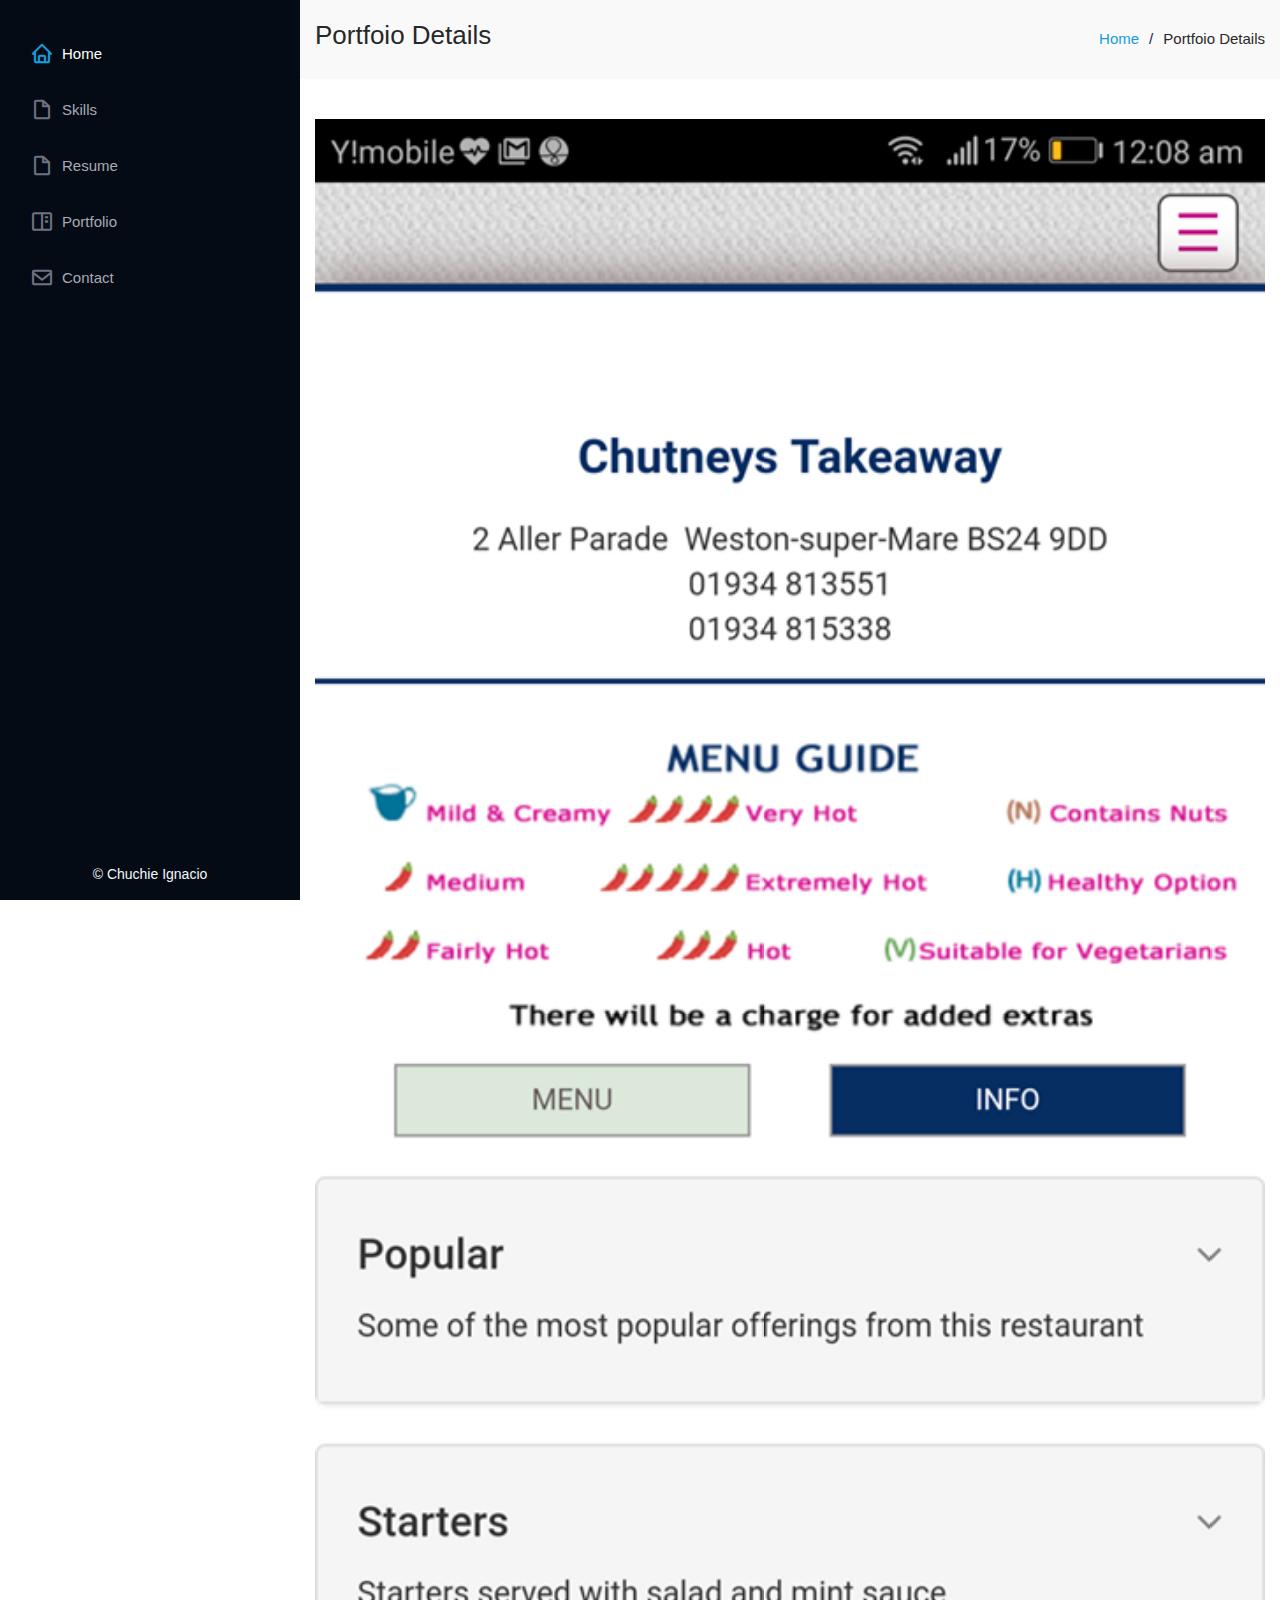
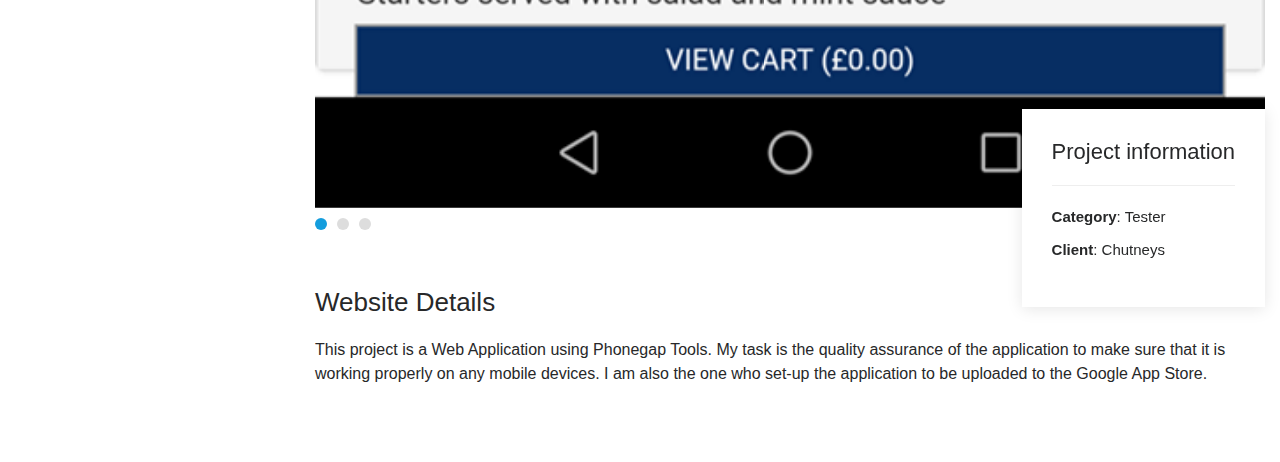
==== portfolio-details-app1.html @ a5aaa452 "Add files via upload" ====
<!doctype html>
<html lang = 'en' >
<meta charset='utf-8'>
<meta http-equiv='X-UA-Compatible' content='IE=edge'>
<meta name='viewport' content='width=device-width, initial-scale=1'>
<meta name='description' content=''>
<meta content="" name="keywords">
<meta name='author' content='Chuchie Ignacio'>
<head>
    
    <title>Chuchie Ignacio</title>
      <!-- Favicons -->
  <link href="files/img/favicon.png" rel="icon">
  <link href="files/img/apple-touch-icon.png" rel="apple-touch-icon">


  <!-- Vendor CSS Files -->
  <link href="files/vendor/bootstrap/css/bootstrap.min.css" rel="stylesheet">
  <link href="files/vendor/icofont/icofont.min.css" rel="stylesheet">
  <link href="files/vendor/boxicons/css/boxicons.min.css" rel="stylesheet">
  <link href="files/vendor/venobox/venobox.css" rel="stylesheet">
  <link href="files/vendor/owl.carousel/assets/owl.carousel.min.css" rel="stylesheet">
  <link href="files/vendor/aos/aos.css" rel="stylesheet">

  <!-- CSS  -->
  <link href="files/css/style.css" rel="stylesheet">

    
</head>
<body>
<!-- ======= Mobile nav toggle button ======= -->
<button type="button" class="mobile-nav-toggle d-xl-none"><i class="icofont-navigation-menu"></i></button>

<!-- ======= Header ======= -->
<header id="header">
  <div class="d-flex flex-column">

    

    <nav class="nav-menu">
      <ul>
        <li class="active"><a href="index.php"><i class="bx bx-home"></i> <span>Home</span></a></li>
        <li><a href="index.php#skills"><i class="bx bx-file-blank"></i> <span>Skills</span></a></li>
        <li><a href="index.php#resume"><i class="bx bx-file-blank"></i> <span>Resume</span></a></li>
        <li><a href="index.php#portfolio"><i class="bx bx-book-content"></i> Portfolio</a></li>
        <li><a href="index.php#contact"><i class="bx bx-envelope"></i> Contact</a></li>

      </ul>
    </nav><!-- .nav-menu -->
    <button type="button" class="mobile-nav-toggle d-xl-none"><i class="icofont-navigation-menu"></i></button>

  </div>
</header><!-- End Header -->

<main id="main">
<!-- ======= Breadcrumbs ======= -->
<section id="breadcrumbs" class="breadcrumbs">
  <div class="container">

    <div class="d-flex justify-content-between align-items-center">
      <h2>Portfoio Details</h2>
      <ol>
        <li><a href="index.php">Home</a></li>
        <li>Portfoio Details</li>
      </ol>
    </div>

  </div>
</section><!-- End Breadcrumbs -->

<!-- ======= Portfolio Details Section ======= -->
<section id="portfolio-details" class="portfolio-details">
  <div class="container">

    <div class="portfolio-details-container">

      <div class="owl-carousel portfolio-details-carousel">
        <img src="files/img/portfolio/chutneys01.png" class="img-fluid" alt="">
        <img src="files/img/portfolio/chutneys02.png" class="img-fluid" alt="">
        <img src="files/img/portfolio/chutneys03.png" class="img-fluid" alt="">

      </div>

      <div class="portfolio-info">
        <h3>Project information</h3>
        <ul>
          <li><strong>Category</strong>: Tester</li>
          <li><strong>Client</strong>: Chutneys</li>
        </ul>
      </div>

    </div>

    <div class="portfolio-description">
      <h2>Website Details</h2>
      <p>
      This project is a Web Application using Phonegap Tools. My task is the quality assurance of the application to make sure that it is working properly on any mobile devices. I am also the one who set-up the application to be uploaded to the Google App Store.
      </p>
    
    </div>

  </div>
</section><!-- End Portfolio Details Section -->

</main><!-- End #main -->

<!-- ======= Footer ======= -->
<footer id="footer">
  <div class="container">
    <div class="copyright">
      &copy; Chuchie Ignacio
    </div>
  
  </div>
</footer><!-- End  Footer -->

<a href="#" class="back-to-top"><i class="icofont-simple-up"></i></a>
<script src="files/vendor/jquery/jquery.min.js"></script>
<script src="files/vendor/bootstrap/js/bootstrap.bundle.min.js"></script>
<script src="files/vendor/jquery.easing/jquery.easing.min.js"></script>
<script src="files/vendor/php-email-form/validate.js"></script>
<script src="files/vendor/waypoints/jquery.waypoints.min.js"></script>
<script src="files/vendor/counterup/counterup.min.js"></script>
<script src="files/vendor/isotope-layout/isotope.pkgd.min.js"></script>
<script src="files/vendor/venobox/venobox.min.js"></script>
<script src="files/vendor/owl.carousel/owl.carousel.min.js"></script>
<script src="files/vendor/typed.js/typed.min.js"></script>
<script src="files/vendor/aos/aos.js"></script>

<!-- Template Main JS File -->
<script src="files/js/main.js"></script>


</body>

</html>
---- files/vendor/venobox/venobox.css ----
/* ------ venobox.css --------*/
.vbox-overlay *, .vbox-overlay *:before, .vbox-overlay *:after{
    -webkit-backface-visibility: hidden;
    -webkit-box-sizing:border-box;
    -moz-box-sizing:border-box;
    box-sizing:border-box;
}
.vbox-overlay * { 
    -webkit-backface-visibility: visible;
    backface-visibility: visible;
}
.vbox-overlay{
    display: -webkit-flex;
    display: flex;
    -webkit-flex-direction: column;
    flex-direction: column;
    -webkit-justify-content: center;
    justify-content: center;
    -webkit-align-items: center;
    align-items: center;
    position: fixed;
    left: 0;
    top: 0;
    bottom: 0;
    right: 0;
    z-index: 999999;
}

/* ----- navigation ----- */
.vbox-title{
    width: 100%;
    height: 40px;
    float: left;
    text-align: center;
    line-height: 28px;
    font-size: 12px;
    padding: 6px 50px;
    overflow: hidden;
    position: fixed;
    display: none;
    left: 0;
    z-index: 89;
}
.vbox-close{
    cursor: pointer;
    position: fixed;
    top: -1px;
    right: 0;
    width: 50px;
    height: 40px;
    padding: 6px;
    display: block;
    background-position:10px center;
    overflow: hidden;
    font-size: 24px;
    line-height: 1;
    text-align: center;
    z-index: 99;
}
.vbox-left{
    cursor: pointer;
    position: fixed;
    left: 0;
    height: 40px;
    overflow: hidden;
    line-height: 28px;
    font-size: 12px;
    z-index: 99;
    display: flex;
    align-items:center;
}
.vbox-num{
    display: inline-block;
    margin: 6px 0 6px 15px;
}
/* ----- Social share ----- */
.vbox-share{
    line-height: 28px;
    font-size: 12px;
    overflow: hidden;
    position: fixed;
    left: 0;
    z-index: 98;
    display: flex;
    align-items:center;
    justify-content: center;
    width: 100%;
    text-align: center;
}
.vbox-share svg{
    max-height: 28px;
    width: 28px;
    z-index: 10;
    margin-left: 12px;
    margin-top: 6px;
    margin-bottom: 6px;
    vertical-align: middle;
}


/* ----- navigation ARROWS ----- */
.vbox-next, .vbox-prev{
    position: fixed;
    top: 50%;
    margin-top: -15px;
    overflow: hidden;
    cursor: pointer;
    display: block;
    width: 45px;
    height: 45px;
    z-index: 99;
}
.vbox-next span, .vbox-prev span{
    position: relative;
    width: 20px;
    height: 20px;
    border: 2px solid transparent;
    border-top-color: #B6B6B6;
    border-right-color: #B6B6B6;
    text-indent: -100px;
    position: absolute;
    top: 8px;
    display: block;
}
.vbox-prev{
    left: 15px;
}
.vbox-next{
    right: 15px;
}
.vbox-prev span{
    left: 10px;
    -ms-transform: rotate(-135deg);
    -webkit-transform: rotate(-135deg);
    transform: rotate(-135deg);
}
.vbox-next span{
    -ms-transform: rotate(45deg);
    -webkit-transform: rotate(45deg);
    transform: rotate(45deg);
    right: 10px;
}
/* ------- inline window ------ */
.vbox-inline{
    width: 420px;
    height: 315px;
    height: 70vh;
    padding: 10px;
    background: #fff;
    margin: 0 auto;
    overflow: auto;
    text-align: left;
}
/* ------- Video & iFrames window ------ */
.venoframe{
    max-width: 100%;
    width: 100%;
    border: none;
    width: 100%;
    height: 260px;
    height: 70vh;
}
.venoframe.vbvid{
    height: 260px;
}
@media (min-width: 768px) {
    .venoframe, .vbox-inline{
        width: 90%;
        height: 360px;
        height: 70vh;
    }
    .venoframe.vbvid{
        width: 640px;
        height: 360px;
    }
}
@media (min-width: 992px) {
    .venoframe, .vbox-inline{
        max-width: 1200px;
        width: 80%;
        height: 540px;
        height: 70vh;
    }
    .venoframe.vbvid{
        width: 960px;
        height: 540px;
    }
}
/* 
Please do NOT edit this part! 
or at least read this note: http://i.imgur.com/7C0ws9e.gif
*/
.vbox-open{
    overflow: hidden;
}
.vbox-container{
    position: absolute;
    left: 0;
    right: 0;
    top: 0;
    bottom: 0;
    overflow-x: hidden;
    overflow-y: scroll;
    overflow-scrolling: touch;
    -webkit-overflow-scrolling: touch;
    z-index: 20;
    max-height: 100%;

}

.vbox-content{
    text-align: center;
    float: left;
    width: 100%;
    position: relative;
    overflow: hidden;
    padding: 20px 4%;
}
.vbox-container img{
    max-width: 100%;
    height: auto;
}
.vbox-figlio{
    box-shadow: 0 0 12px rgba(0,0,0,0.19), 0 6px 6px rgba(0,0,0,0.23);
    max-width: 100%;
    text-align: initial;
}
img.vbox-figlio{
    -webkit-user-select: none;
-khtml-user-select: none;
-moz-user-select: none;
-o-user-select: none;
user-select: none;
}
.vbox-content.swipe-left{
    margin-left: -200px !important;
}
.vbox-content.swipe-right{
    margin-left: 200px !important;
}
.vbox-animated{
    webkit-transition: margin 300ms ease-out;
    transition: margin 300ms ease-out;
}

/* ---------- preloader ----------
 * SPINKIT 
 * http://tobiasahlin.com/spinkit/
-------------------------------- */
.sk-double-bounce,.sk-rotating-plane{width:40px;height:40px;margin:40px auto}.sk-rotating-plane{background-color:#333;-webkit-animation:sk-rotatePlane 1.2s infinite ease-in-out;animation:sk-rotatePlane 1.2s infinite ease-in-out}@-webkit-keyframes sk-rotatePlane{0%{-webkit-transform:perspective(120px) rotateX(0) rotateY(0);transform:perspective(120px) rotateX(0) rotateY(0)}50%{-webkit-transform:perspective(120px) rotateX(-180.1deg) rotateY(0);transform:perspective(120px) rotateX(-180.1deg) rotateY(0)}100%{-webkit-transform:perspective(120px) rotateX(-180deg) rotateY(-179.9deg);transform:perspective(120px) rotateX(-180deg) rotateY(-179.9deg)}}@keyframes sk-rotatePlane{0%{-webkit-transform:perspective(120px) rotateX(0) rotateY(0);transform:perspective(120px) rotateX(0) rotateY(0)}50%{-webkit-transform:perspective(120px) rotateX(-180.1deg) rotateY(0);transform:perspective(120px) rotateX(-180.1deg) rotateY(0)}100%{-webkit-transform:perspective(120px) rotateX(-180deg) rotateY(-179.9deg);transform:perspective(120px) rotateX(-180deg) rotateY(-179.9deg)}}.sk-double-bounce{position:relative}.sk-double-bounce .sk-child{width:100%;height:100%;border-radius:50%;background-color:#333;opacity:.6;position:absolute;top:0;left:0;-webkit-animation:sk-doubleBounce 2s infinite ease-in-out;animation:sk-doubleBounce 2s infinite ease-in-out}.sk-chasing-dots .sk-child,.sk-spinner-pulse,.sk-three-bounce .sk-child{background-color:#333;border-radius:100%}.sk-double-bounce .sk-double-bounce2{-webkit-animation-delay:-1s;animation-delay:-1s}@-webkit-keyframes sk-doubleBounce{0%,100%{-webkit-transform:scale(0);transform:scale(0)}50%{-webkit-transform:scale(1);transform:scale(1)}}@keyframes sk-doubleBounce{0%,100%{-webkit-transform:scale(0);transform:scale(0)}50%{-webkit-transform:scale(1);transform:scale(1)}}.sk-wave{margin:40px auto;width:50px;height:40px;text-align:center;font-size:10px}.sk-wave .sk-rect{background-color:#333;height:100%;width:6px;display:inline-block;-webkit-animation:sk-waveStretchDelay 1.2s infinite ease-in-out;animation:sk-waveStretchDelay 1.2s infinite ease-in-out}.sk-wave .sk-rect1{-webkit-animation-delay:-1.2s;animation-delay:-1.2s}.sk-wave .sk-rect2{-webkit-animation-delay:-1.1s;animation-delay:-1.1s}.sk-wave .sk-rect3{-webkit-animation-delay:-1s;animation-delay:-1s}.sk-wave .sk-rect4{-webkit-animation-delay:-.9s;animation-delay:-.9s}.sk-wave .sk-rect5{-webkit-animation-delay:-.8s;animation-delay:-.8s}@-webkit-keyframes sk-waveStretchDelay{0%,100%,40%{-webkit-transform:scaleY(.4);transform:scaleY(.4)}20%{-webkit-transform:scaleY(1);transform:scaleY(1)}}@keyframes sk-waveStretchDelay{0%,100%,40%{-webkit-transform:scaleY(.4);transform:scaleY(.4)}20%{-webkit-transform:scaleY(1);transform:scaleY(1)}}.sk-wandering-cubes{margin:40px auto;width:40px;height:40px;position:relative}.sk-wandering-cubes .sk-cube{background-color:#333;width:10px;height:10px;position:absolute;top:0;left:0;-webkit-animation:sk-wanderingCube 1.8s ease-in-out -1.8s infinite both;animation:sk-wanderingCube 1.8s ease-in-out -1.8s infinite both}.sk-chasing-dots,.sk-spinner-pulse{width:40px;height:40px;margin:40px auto}.sk-wandering-cubes .sk-cube2{-webkit-animation-delay:-.9s;animation-delay:-.9s}@-webkit-keyframes sk-wanderingCube{0%{-webkit-transform:rotate(0);transform:rotate(0)}25%{-webkit-transform:translateX(30px) rotate(-90deg) scale(.5);transform:translateX(30px) rotate(-90deg) scale(.5)}50%{-webkit-transform:translateX(30px) translateY(30px) rotate(-179deg);transform:translateX(30px) translateY(30px) rotate(-179deg)}50.1%{-webkit-transform:translateX(30px) translateY(30px) rotate(-180deg);transform:translateX(30px) translateY(30px) rotate(-180deg)}75%{-webkit-transform:translateX(0) translateY(30px) rotate(-270deg) scale(.5);transform:translateX(0) translateY(30px) rotate(-270deg) scale(.5)}100%{-webkit-transform:rotate(-360deg);transform:rotate(-360deg)}}@keyframes sk-wanderingCube{0%{-webkit-transform:rotate(0);transform:rotate(0)}25%{-webkit-transform:translateX(30px) rotate(-90deg) scale(.5);transform:translateX(30px) rotate(-90deg) scale(.5)}50%{-webkit-transform:translateX(30px) translateY(30px) rotate(-179deg);transform:translateX(30px) translateY(30px) rotate(-179deg)}50.1%{-webkit-transform:translateX(30px) translateY(30px) rotate(-180deg);transform:translateX(30px) translateY(30px) rotate(-180deg)}75%{-webkit-transform:translateX(0) translateY(30px) rotate(-270deg) scale(.5);transform:translateX(0) translateY(30px) rotate(-270deg) scale(.5)}100%{-webkit-transform:rotate(-360deg);transform:rotate(-360deg)}}.sk-spinner-pulse{-webkit-animation:sk-pulseScaleOut 1s infinite ease-in-out;animation:sk-pulseScaleOut 1s infinite ease-in-out}@-webkit-keyframes sk-pulseScaleOut{0%{-webkit-transform:scale(0);transform:scale(0)}100%{-webkit-transform:scale(1);transform:scale(1);opacity:0}}@keyframes sk-pulseScaleOut{0%{-webkit-transform:scale(0);transform:scale(0)}100%{-webkit-transform:scale(1);transform:scale(1);opacity:0}}.sk-chasing-dots{position:relative;text-align:center;-webkit-animation:sk-chasingDotsRotate 2s infinite linear;animation:sk-chasingDotsRotate 2s infinite linear}.sk-chasing-dots .sk-child{width:60%;height:60%;display:inline-block;position:absolute;top:0;-webkit-animation:sk-chasingDotsBounce 2s infinite ease-in-out;animation:sk-chasingDotsBounce 2s infinite ease-in-out}.sk-chasing-dots .sk-dot2{top:auto;bottom:0;-webkit-animation-delay:-1s;animation-delay:-1s}@-webkit-keyframes sk-chasingDotsRotate{100%{-webkit-transform:rotate(360deg);transform:rotate(360deg)}}@keyframes sk-chasingDotsRotate{100%{-webkit-transform:rotate(360deg);transform:rotate(360deg)}}@-webkit-keyframes sk-chasingDotsBounce{0%,100%{-webkit-transform:scale(0);transform:scale(0)}50%{-webkit-transform:scale(1);transform:scale(1)}}@keyframes sk-chasingDotsBounce{0%,100%{-webkit-transform:scale(0);transform:scale(0)}50%{-webkit-transform:scale(1);transform:scale(1)}}.sk-three-bounce{margin:40px auto;width:80px;text-align:center}.sk-three-bounce .sk-child{width:20px;height:20px;display:inline-block;-webkit-animation:sk-three-bounce 1.4s ease-in-out 0s infinite both;animation:sk-three-bounce 1.4s ease-in-out 0s infinite both}.sk-circle .sk-child:before,.sk-fading-circle .sk-circle:before{display:block;border-radius:100%;content:'';background-color:#333}.sk-three-bounce .sk-bounce1{-webkit-animation-delay:-.32s;animation-delay:-.32s}.sk-three-bounce .sk-bounce2{-webkit-animation-delay:-.16s;animation-delay:-.16s}@-webkit-keyframes sk-three-bounce{0%,100%,80%{-webkit-transform:scale(0);transform:scale(0)}40%{-webkit-transform:scale(1);transform:scale(1)}}@keyframes sk-three-bounce{0%,100%,80%{-webkit-transform:scale(0);transform:scale(0)}40%{-webkit-transform:scale(1);transform:scale(1)}}.sk-circle{margin:40px auto;width:40px;height:40px;position:relative}.sk-circle .sk-child{width:100%;height:100%;position:absolute;left:0;top:0}.sk-circle .sk-child:before{margin:0 auto;width:15%;height:15%;-webkit-animation:sk-circleBounceDelay 1.2s infinite ease-in-out both;animation:sk-circleBounceDelay 1.2s infinite ease-in-out both}.sk-circle .sk-circle2{-webkit-transform:rotate(30deg);-ms-transform:rotate(30deg);transform:rotate(30deg)}.sk-circle .sk-circle3{-webkit-transform:rotate(60deg);-ms-transform:rotate(60deg);transform:rotate(60deg)}.sk-circle .sk-circle4{-webkit-transform:rotate(90deg);-ms-transform:rotate(90deg);transform:rotate(90deg)}.sk-circle .sk-circle5{-webkit-transform:rotate(120deg);-ms-transform:rotate(120deg);transform:rotate(120deg)}.sk-circle .sk-circle6{-webkit-transform:rotate(150deg);-ms-transform:rotate(150deg);transform:rotate(150deg)}.sk-circle .sk-circle7{-webkit-transform:rotate(180deg);-ms-transform:rotate(180deg);transform:rotate(180deg)}.sk-circle .sk-circle8{-webkit-transform:rotate(210deg);-ms-transform:rotate(210deg);transform:rotate(210deg)}.sk-circle .sk-circle9{-webkit-transform:rotate(240deg);-ms-transform:rotate(240deg);transform:rotate(240deg)}.sk-circle .sk-circle10{-webkit-transform:rotate(270deg);-ms-transform:rotate(270deg);transform:rotate(270deg)}.sk-circle .sk-circle11{-webkit-transform:rotate(300deg);-ms-transform:rotate(300deg);transform:rotate(300deg)}.sk-circle .sk-circle12{-webkit-transform:rotate(330deg);-ms-transform:rotate(330deg);transform:rotate(330deg)}.sk-circle .sk-circle2:before{-webkit-animation-delay:-1.1s;animation-delay:-1.1s}.sk-circle .sk-circle3:before{-webkit-animation-delay:-1s;animation-delay:-1s}.sk-circle .sk-circle4:before{-webkit-animation-delay:-.9s;animation-delay:-.9s}.sk-circle .sk-circle5:before{-webkit-animation-delay:-.8s;animation-delay:-.8s}.sk-circle .sk-circle6:before{-webkit-animation-delay:-.7s;animation-delay:-.7s}.sk-circle .sk-circle7:before{-webkit-animation-delay:-.6s;animation-delay:-.6s}.sk-circle .sk-circle8:before{-webkit-animation-delay:-.5s;animation-delay:-.5s}.sk-circle .sk-circle9:before{-webkit-animation-delay:-.4s;animation-delay:-.4s}.sk-circle .sk-circle10:before{-webkit-animation-delay:-.3s;animation-delay:-.3s}.sk-circle .sk-circle11:before{-webkit-animation-delay:-.2s;animation-delay:-.2s}.sk-circle .sk-circle12:before{-webkit-animation-delay:-.1s;animation-delay:-.1s}@-webkit-keyframes sk-circleBounceDelay{0%,100%,80%{-webkit-transform:scale(0);transform:scale(0)}40%{-webkit-transform:scale(1);transform:scale(1)}}@keyframes sk-circleBounceDelay{0%,100%,80%{-webkit-transform:scale(0);transform:scale(0)}40%{-webkit-transform:scale(1);transform:scale(1)}}.sk-cube-grid{width:40px;height:40px;margin:40px auto}.sk-cube-grid .sk-cube{width:33.33%;height:33.33%;background-color:#333;float:left;-webkit-animation:sk-cubeGridScaleDelay 1.3s infinite ease-in-out;animation:sk-cubeGridScaleDelay 1.3s infinite ease-in-out}.sk-cube-grid .sk-cube1{-webkit-animation-delay:.2s;animation-delay:.2s}.sk-cube-grid .sk-cube2{-webkit-animation-delay:.3s;animation-delay:.3s}.sk-cube-grid .sk-cube3{-webkit-animation-delay:.4s;animation-delay:.4s}.sk-cube-grid .sk-cube4{-webkit-animation-delay:.1s;animation-delay:.1s}.sk-cube-grid .sk-cube5{-webkit-animation-delay:.2s;animation-delay:.2s}.sk-cube-grid .sk-cube6{-webkit-animation-delay:.3s;animation-delay:.3s}.sk-cube-grid .sk-cube7{-webkit-animation-delay:0ms;animation-delay:0ms}.sk-cube-grid .sk-cube8{-webkit-animation-delay:.1s;animation-delay:.1s}.sk-cube-grid .sk-cube9{-webkit-animation-delay:.2s;animation-delay:.2s}@-webkit-keyframes sk-cubeGridScaleDelay{0%,100%,70%{-webkit-transform:scale3D(1,1,1);transform:scale3D(1,1,1)}35%{-webkit-transform:scale3D(0,0,1);transform:scale3D(0,0,1)}}@keyframes sk-cubeGridScaleDelay{0%,100%,70%{-webkit-transform:scale3D(1,1,1);transform:scale3D(1,1,1)}35%{-webkit-transform:scale3D(0,0,1);transform:scale3D(0,0,1)}}.sk-fading-circle{margin:40px auto;width:40px;height:40px;position:relative}.sk-fading-circle .sk-circle{width:100%;height:100%;position:absolute;left:0;top:0}.sk-fading-circle .sk-circle:before{margin:0 auto;width:15%;height:15%;-webkit-animation:sk-circleFadeDelay 1.2s infinite ease-in-out both;animation:sk-circleFadeDelay 1.2s infinite ease-in-out both}.sk-fading-circle .sk-circle2{-webkit-transform:rotate(30deg);-ms-transform:rotate(30deg);transform:rotate(30deg)}.sk-fading-circle .sk-circle3{-webkit-transform:rotate(60deg);-ms-transform:rotate(60deg);transform:rotate(60deg)}.sk-fading-circle .sk-circle4{-webkit-transform:rotate(90deg);-ms-transform:rotate(90deg);transform:rotate(90deg)}.sk-fading-circle .sk-circle5{-webkit-transform:rotate(120deg);-ms-transform:rotate(120deg);transform:rotate(120deg)}.sk-fading-circle .sk-circle6{-webkit-transform:rotate(150deg);-ms-transform:rotate(150deg);transform:rotate(150deg)}.sk-fading-circle .sk-circle7{-webkit-transform:rotate(180deg);-ms-transform:rotate(180deg);transform:rotate(180deg)}.sk-fading-circle .sk-circle8{-webkit-transform:rotate(210deg);-ms-transform:rotate(210deg);transform:rotate(210deg)}.sk-fading-circle .sk-circle9{-webkit-transform:rotate(240deg);-ms-transform:rotate(240deg);transform:rotate(240deg)}.sk-fading-circle .sk-circle10{-webkit-transform:rotate(270deg);-ms-transform:rotate(270deg);transform:rotate(270deg)}.sk-fading-circle .sk-circle11{-webkit-transform:rotate(300deg);-ms-transform:rotate(300deg);transform:rotate(300deg)}.sk-fading-circle .sk-circle12{-webkit-transform:rotate(330deg);-ms-transform:rotate(330deg);transform:rotate(330deg)}.sk-fading-circle .sk-circle2:before{-webkit-animation-delay:-1.1s;animation-delay:-1.1s}.sk-fading-circle .sk-circle3:before{-webkit-animation-delay:-1s;animation-delay:-1s}.sk-fading-circle .sk-circle4:before{-webkit-animation-delay:-.9s;animation-delay:-.9s}.sk-fading-circle .sk-circle5:before{-webkit-animation-delay:-.8s;animation-delay:-.8s}.sk-fading-circle .sk-circle6:before{-webkit-animation-delay:-.7s;animation-delay:-.7s}.sk-fading-circle .sk-circle7:before{-webkit-animation-delay:-.6s;animation-delay:-.6s}.sk-fading-circle .sk-circle8:before{-webkit-animation-delay:-.5s;animation-delay:-.5s}.sk-fading-circle .sk-circle9:before{-webkit-animation-delay:-.4s;animation-delay:-.4s}.sk-fading-circle .sk-circle10:before{-webkit-animation-delay:-.3s;animation-delay:-.3s}.sk-fading-circle .sk-circle11:before{-webkit-animation-delay:-.2s;animation-delay:-.2s}.sk-fading-circle .sk-circle12:before{-webkit-animation-delay:-.1s;animation-delay:-.1s}@-webkit-keyframes sk-circleFadeDelay{0%,100%,39%{opacity:0}40%{opacity:1}}@keyframes sk-circleFadeDelay{0%,100%,39%{opacity:0}40%{opacity:1}}.sk-folding-cube{margin:40px auto;width:40px;height:40px;position:relative;-webkit-transform:rotateZ(45deg);transform:rotateZ(45deg)}.sk-folding-cube .sk-cube{float:left;width:50%;height:50%;position:relative;-webkit-transform:scale(1.1);-ms-transform:scale(1.1);transform:scale(1.1)}.sk-folding-cube .sk-cube:before{content:'';position:absolute;top:0;left:0;width:100%;height:100%;background-color:#333;-webkit-animation:sk-foldCubeAngle 2.4s infinite linear both;animation:sk-foldCubeAngle 2.4s infinite linear both;-webkit-transform-origin:100% 100%;-ms-transform-origin:100% 100%;transform-origin:100% 100%}.sk-folding-cube .sk-cube2{-webkit-transform:scale(1.1) rotateZ(90deg);transform:scale(1.1) rotateZ(90deg)}.sk-folding-cube .sk-cube3{-webkit-transform:scale(1.1) rotateZ(180deg);transform:scale(1.1) rotateZ(180deg)}.sk-folding-cube .sk-cube4{-webkit-transform:scale(1.1) rotateZ(270deg);transform:scale(1.1) rotateZ(270deg)}.sk-folding-cube .sk-cube2:before{-webkit-animation-delay:.3s;animation-delay:.3s}.sk-folding-cube .sk-cube3:before{-webkit-animation-delay:.6s;animation-delay:.6s}.sk-folding-cube .sk-cube4:before{-webkit-animation-delay:.9s;animation-delay:.9s}@-webkit-keyframes sk-foldCubeAngle{0%,10%{-webkit-transform:perspective(140px) rotateX(-180deg);transform:perspective(140px) rotateX(-180deg);opacity:0}25%,75%{-webkit-transform:perspective(140px) rotateX(0);transform:perspective(140px) rotateX(0);opacity:1}100%,90%{-webkit-transform:perspective(140px) rotateY(180deg);transform:perspective(140px) rotateY(180deg);opacity:0}}@keyframes sk-foldCubeAngle{0%,10%{-webkit-transform:perspective(140px) rotateX(-180deg);transform:perspective(140px) rotateX(-180deg);opacity:0}25%,75%{-webkit-transform:perspective(140px) rotateX(0);transform:perspective(140px) rotateX(0);opacity:1}100%,90%{-webkit-transform:perspective(140px) rotateY(180deg);transform:perspective(140px) rotateY(180deg);opacity:0}}
---- files/css/style.css ----
body {
  font-family: "Open Sans", sans-serif;
  color: #272829;
}

a {
  color: #149ddd;
}

a:hover {
  color: #37b3ed;
  text-decoration: none;
}

h1, h2, h3, h4, h5, h6 {
  font-family: "Raleway", sans-serif;
}

/*--------------------------------------------------------------
# Back to top button
--------------------------------------------------------------*/
.back-to-top {
  position: fixed;
  display: none;
  width: 40px;
  height: 40px;
  border-radius: 50px;
  right: 15px;
  bottom: 15px;
  background: #149ddd;
  color: #fff;
  transition: display 0.5s ease-in-out;
  z-index: 99999;
}

.back-to-top i {
  font-size: 24px;
  position: absolute;
  top: 7px;
  left: 8px;
}

.back-to-top:hover {
  color: #fff;
  background: #2eafec;
  transition: background 0.2s ease-in-out;
}

/*--------------------------------------------------------------
# Header
--------------------------------------------------------------*/
#header {
  position: fixed;
  top: 0;
  left: 0;
  bottom: 0;
  width: 300px;
  transition: all ease-in-out 0.5s;
  z-index: 9997;
  transition: all 0.5s;
  padding: 0 15px;
  background: #040b14;
  overflow-y: auto;
}

#header .profile img {
  margin: 15px auto;
  display: block;
  width: 120px;
  border: 8px solid #2c2f3f;
}

#header .profile h1 {
  font-size: 24px;
  margin: 0;
  padding: 0;
  font-weight: 600;
  -moz-text-align-last: center;
  text-align-last: center;
  font-family: "Poppins", sans-serif;
}

#header .profile h1 a, #header .profile h1 a:hover {
  color: #fff;
  text-decoration: none;
}

#header .profile .social-links a {
  font-size: 18px;
  display: inline-block;
  background: #212431;
  color: #fff;
  line-height: 1;
  padding: 8px 0;
  margin-right: 4px;
  border-radius: 50%;
  text-align: center;
  width: 36px;
  height: 36px;
  transition: 0.3s;
}

#header .profile .social-links a:hover {
  background: #149ddd;
  color: #fff;
  text-decoration: none;
}

#main {
  margin-left: 300px;
}

@media (max-width: 1199px) {
  #header {
    left: -300px;
  }
  #main {
    margin-left: 0;
  }
}



/*--------------------------------------------------------------
# Navigation Menu
--------------------------------------------------------------*/
/* Desktop Navigation */
.nav-menu {
  padding-top: 30px;
}

.nav-menu * {
  margin: 0;
  padding: 0;
  list-style: none;
}

.nav-menu > ul > li {
  position: relative;
  white-space: nowrap;
}

.nav-menu a {
  display: flex;
  align-items: center;
  color: #a8a9b4;
  padding: 12px 15px;
  margin-bottom: 8px;
  transition: 0.3s;
  font-size: 15px;
}

.nav-menu a i {
  font-size: 24px;
  padding-right: 8px;
  color: #6f7180;
}

.nav-menu a:hover, .nav-menu .active > a, .nav-menu li:hover > a {
  text-decoration: none;
  color: #fff;
}

.nav-menu a:hover i, .nav-menu .active > a i, .nav-menu li:hover > a i {
  color: #149ddd;
}

/* Mobile Navigation */
.mobile-nav-toggle {
  position: fixed;
  right: 15px;
  top: 15px;
  z-index: 9998;
  border: 0;
  background: none;
  font-size: 24px;
  transition: all 0.4s;
  outline: none !important;
  line-height: 1;
  cursor: pointer;
  text-align: right;
}

.mobile-nav-toggle i {
  color: #149ddd;
}

.mobile-nav-active {
  overflow: hidden;
}

.mobile-nav-active #header {
  left: 0;
}

.mobile-nav-active .mobile-nav-toggle i {
  color: #fff;
}

/*--------------------------------------------------------------
# Home Section
--------------------------------------------------------------*/
#home {
  width: 100%;
  height: 100vh;
  background: url("../img/homebg.jpg") top center;
  background-size: cover;
}

#home:before {
  content: "";
  background: rgba(5, 13, 24, 0.3);
  position: absolute;
  bottom: 0;
  top: 0;
  left: 0;
  right: 0;
  z-index: 1;
}

#home .home-container {
  position: relative;
  z-index: 2;
  max-width: 1140px;
}

#home h1 {
  margin: 0 0 10px 0;
  font-size: 64px;
  font-weight: 700;
  line-height: 56px;
  color: #fff;
}

#home p {
  color: #fff;
  margin-bottom: 50px;
  font-size: 26px;
  font-family: "Poppins", sans-serif;
}

#home p span {
  color: #fff;
  padding-bottom: 4px;
  letter-spacing: 1px;
  border-bottom: 3px solid #149ddd;
}

@media (min-width: 1024px) {
  #home {
    background-attachment: fixed;
  }
}

@media (max-width: 768px) {
  #home h1 {
    font-size: 28px;
    line-height: 36px;
  }
  #home h2 {
    font-size: 18px;
    line-height: 24px;
    margin-bottom: 30px;
  }
}

/*--------------------------------------------------------------
# Sections General
--------------------------------------------------------------*/
section {
  padding: 60px 0;
  overflow: hidden;
}

.section-bg {
  background: #f5f8fd;
}

.section-title {
  padding-bottom: 30px;
}

.section-title h2 {
  font-size: 32px;
  font-weight: bold;
  margin-bottom: 20px;
  padding-bottom: 20px;
  position: relative;
  color: #173b6c;
}

.section-title h2::after {
  content: '';
  position: absolute;
  display: block;
  width: 50px;
  height: 3px;
  background: #149ddd;
  bottom: 0;
  left: 0;
}

.section-title p {
  margin-bottom: 0;
}

/*--------------------------------------------------------------
# About
--------------------------------------------------------------*/
.about .content h3 {
  font-weight: 700;
  font-size: 26px;
  color: #173b6c;
}

.about .content ul {
  list-style: none;
  padding: 0;
}

.about .content ul li {
  padding-bottom: 10px;
}

.about .content ul i {
  font-size: 20px;
  padding-right: 2px;
  color: #149ddd;
}

.about .content p:last-child {
  margin-bottom: 0;
}

/*--------------------------------------------------------------
# Facts
--------------------------------------------------------------*/
.facts {
  padding-bottom: 30px;
}

.facts .count-box {
  padding: 30px;
  width: 100%;
}

.facts .count-box i {
  display: block;
  font-size: 44px;
  color: #149ddd;
  float: left;
}

.facts .count-box span {
  font-size: 48px;
  line-height: 40px;
  display: block;
  font-weight: 700;
  color: #050d18;
  margin-left: 60px;
}

.facts .count-box p {
  padding: 15px 0 0 0;
  margin: 0 0 0 60px;
  font-family: "Raleway", sans-serif;
  font-size: 14px;
  color: #122f57;
}

.facts .count-box a {
  font-weight: 600;
  display: block;
  margin-top: 20px;
  color: #122f57;
  font-size: 15px;
  font-family: "Poppins", sans-serif;
  transition: ease-in-out 0.3s;
}

.facts .count-box a:hover {
  color: #1f5297;
}

/*--------------------------------------------------------------
# Skills
--------------------------------------------------------------*/
.skills .progress {
  height: auto;
  display: block;
  background: none;
  padding-bottom: 10px;
}


.skills .progress .skill{
  padding: 10px 0;
  margin: 0 0 6px 0;
  text-transform: uppercase;
  display: block;
  font-size: 13px;
  font-family: "Poppins", sans-serif;
  color: #050d18;
}

.skills-content h4 {
  font-size: 15px;
  font-weight: bold;
}

/*--------------------------------------------------------------
# Resume
--------------------------------------------------------------*/
.resume .resume-title {
  font-size: 26px;
  font-weight: 700;
  margin-top: 20px;
  margin-bottom: 20px;
  color: #050d18;
}

.resume .resume-item {
  padding: 0 0 20px 20px;
  margin-top: -2px;
  border-left: 2px solid #1f5297;
  position: relative;
}

.resume .resume-item h4 {
  line-height: 18px;
  font-size: 18px;
  font-weight: 600;
  text-transform: uppercase;
  font-family: "Poppins", sans-serif;
  color: #050d18;
  margin-bottom: 10px;
}

.resume .resume-item h5 {
  font-size: 16px;
  background: #e4edf9;
  padding: 5px 15px;
  display: inline-block;
  font-weight: 600;
  margin-bottom: 10px;
}

.resume .resume-item ul {
  padding-left: 20px;
}

.resume .resume-item ul li {
  padding-bottom: 10px;
}

.resume .resume-item:last-child {
  padding-bottom: 0;
}

.resume .resume-item::before {
  content: "";
  position: absolute;
  width: 16px;
  height: 16px;
  border-radius: 50px;
  left: -9px;
  top: 0;
  background: #fff;
  border: 2px solid #1f5297;
}

/*--------------------------------------------------------------
# Portfolio
--------------------------------------------------------------*/
.portfolio .portfolio-item {
  margin-bottom: 30px;
}

.portfolio #portfolio-flters {
  padding: 0;
  margin: 0 auto 35px auto;
  list-style: none;
  text-align: center;
  background: #fff;
  border-radius: 50px;
  padding: 2px 15px;
}

.portfolio #portfolio-flters li {
  cursor: pointer;
  display: inline-block;
  padding: 10px 15px 8px 15px;
  font-size: 14px;
  font-weight: 600;
  line-height: 1;
  text-transform: uppercase;
  color: #272829;
  margin-bottom: 5px;
  transition: all 0.3s ease-in-out;
}

.portfolio #portfolio-flters li:hover, .portfolio #portfolio-flters li.filter-active {
  color: #149ddd;
}

.portfolio #portfolio-flters li:last-child {
  margin-right: 0;
}

.portfolio .portfolio-wrap {
  transition: 0.3s;
  position: relative;
  overflow: hidden;
  z-index: 1;
}

.portfolio .portfolio-wrap::before {
  content: "";
  background: rgba(255, 255, 255, 0.5);
  position: absolute;
  left: 0;
  right: 0;
  top: 0;
  bottom: 0;
  transition: all ease-in-out 0.3s;
  z-index: 2;
  opacity: 0;
}

.portfolio .portfolio-wrap .portfolio-links {
  opacity: 1;
  left: 0;
  right: 0;
  bottom: -60px;
  z-index: 3;
  position: absolute;
  transition: all ease-in-out 0.3s;
  display: flex;
  justify-content: center;
}

.portfolio .portfolio-wrap .portfolio-links a {
  color: #fff;
  font-size: 28px;
  text-align: center;
  background: rgba(20, 157, 221, 0.75);
  transition: 0.3s;
  width: 50%;
}

.portfolio .portfolio-wrap .portfolio-links a:hover {
  background: rgba(20, 157, 221, 0.95);
}

.portfolio .portfolio-wrap .portfolio-links a + a {
  border-left: 1px solid #37b3ed;
}

.portfolio .portfolio-wrap:hover::before {
  top: 0;
  left: 0;
  right: 0;
  bottom: 0;
  opacity: 1;
}

.portfolio .portfolio-wrap:hover .portfolio-links {
  opacity: 1;
  bottom: 0;
}

#layout .owl-stage-outer{
  height: 800px;
}

/*--------------------------------------------------------------
# Services
--------------------------------------------------------------*/
.services .icon-box {
  margin-bottom: 20px;
}

.services .icon {
  float: left;
  display: flex;
  align-items: center;
  justify-content: center;
  width: 54px;
  height: 54px;
  background: #149ddd;
  border-radius: 50%;
  transition: 0.5s;
  border: 1px solid #149ddd;
}

.services .icon i {
  color: #fff;
  font-size: 24px;
}

.services .icon-box:hover .icon {
  background: #fff;
}

.services .icon-box:hover .icon i {
  color: #149ddd;
}

.services .title {
  margin-left: 80px;
  font-weight: 700;
  margin-bottom: 15px;
  font-size: 18px;
}

.services .title a {
  color: #343a40;
}

.services .title a:hover {
  color: #149ddd;
}

.services .description {
  margin-left: 80px;
  line-height: 24px;
  font-size: 14px;
}

/*--------------------------------------------------------------
# Testimonials
--------------------------------------------------------------*/
.testimonials .testimonial-item {
  box-sizing: content-box;
  text-align: center;
  min-height: 320px;
}

.testimonials .testimonial-item .testimonial-img {
  width: 90px;
  border-radius: 50%;
  margin: 0 auto;
}

.testimonials .testimonial-item h3 {
  font-size: 18px;
  font-weight: bold;
  margin: 10px 0 5px 0;
  color: #111;
}

.testimonials .testimonial-item h4 {
  font-size: 14px;
  color: #999;
  margin: 0;
}

.testimonials .testimonial-item .quote-icon-left, .testimonials .testimonial-item .quote-icon-right {
  color: #c3e8fa;
  font-size: 26px;
}

.testimonials .testimonial-item .quote-icon-left {
  display: inline-block;
  left: -5px;
  position: relative;
}

.testimonials .testimonial-item .quote-icon-right {
  display: inline-block;
  right: -5px;
  position: relative;
  top: 10px;
}

.testimonials .testimonial-item p {
  font-style: italic;
  margin: 0 15px 15px 15px;
  padding: 20px;
  background: #fff;
  position: relative;
  margin-bottom: 35px;
  border-radius: 6px;
  box-shadow: 0px 2px 15px rgba(0, 0, 0, 0.1);
}

.testimonials .testimonial-item p::after {
  content: "";
  width: 0;
  height: 0;
  border-top: 20px solid #fff;
  border-right: 20px solid transparent;
  border-left: 20px solid transparent;
  position: absolute;
  bottom: -20px;
  left: calc(50% - 20px);
}

.testimonials .owl-nav, .testimonials .owl-dots {
  margin-top: 5px;
  text-align: center;
}

.testimonials .owl-dot {
  display: inline-block;
  margin: 0 5px;
  width: 12px;
  height: 12px;
  border-radius: 50%;
  background-color: #ddd !important;
}

.testimonials .owl-dot.active {
  background-color: #149ddd !important;
}

@media (max-width: 767px) {
  .testimonials {
    margin: 30px 10px;
  }
}

/*--------------------------------------------------------------
# Contact
--------------------------------------------------------------*/
.contact {
  padding-bottom: 130px;
}

.contact .info {
  padding: 30px;
  background: #fff;
  width: 100%;
  box-shadow: 0 0 24px 0 rgba(0, 0, 0, 0.12);
}

.contact .info i {
  font-size: 20px;
  color: #149ddd;
  float: left;
  width: 44px;
  height: 44px;
  background: #dff3fc;
  display: flex;
  justify-content: center;
  align-items: center;
  border-radius: 50px;
  transition: all 0.3s ease-in-out;
}

.contact .info h4 {
  padding: 0 0 0 60px;
  font-size: 22px;
  font-weight: 600;
  margin-bottom: 5px;
  color: #050d18;
}

.contact .info p {
  padding: 0 0 10px 60px;
  margin-bottom: 20px;
  font-size: 14px;
  color: #173b6c;
}

.contact .info .email p {
  padding-top: 5px;
}

.contact .info .social-links {
  padding-left: 60px;
}

.contact .info .social-links a {
  font-size: 18px;
  display: inline-block;
  background: #333;
  color: #fff;
  line-height: 1;
  padding: 8px 0;
  border-radius: 50%;
  text-align: center;
  width: 36px;
  height: 36px;
  transition: 0.3s;
  margin-right: 10px;
}

.contact .info .social-links a:hover {
  background: #149ddd;
  color: #fff;
}

.contact .info .email:hover i, .contact .info .address:hover i, .contact .info .phone:hover i {
  background: #149ddd;
  color: #fff;
}

.contact .php-email-form {
  width: 100%;
  padding: 30px;
  background: #fff;
  box-shadow: 0 0 24px 0 rgba(0, 0, 0, 0.12);
}

.contact .php-email-form .form-group {
  padding-bottom: 8px;
}

.contact .php-email-form .validate {
  display: none;
  color: red;
  margin: 0 0 15px 0;
  font-weight: 400;
  font-size: 13px;
}

.contact .php-email-form .error-message {
  display: none;
  color: #fff;
  background: #ed3c0d;
  text-align: left;
  padding: 15px;
  font-weight: 600;
}

.contact .php-email-form .error-message br + br {
  margin-top: 25px;
}

.contact .php-email-form .sent-message {
  display: none;
  color: #fff;
  background: #18d26e;
  text-align: center;
  padding: 15px;
  font-weight: 600;
}

.contact .php-email-form .loading {
  display: none;
  background: #fff;
  text-align: center;
  padding: 15px;
}

.contact .php-email-form .loading:before {
  content: "";
  display: inline-block;
  border-radius: 50%;
  width: 24px;
  height: 24px;
  margin: 0 10px -6px 0;
  border: 3px solid #18d26e;
  border-top-color: #eee;
  -webkit-animation: animate-loading 1s linear infinite;
  animation: animate-loading 1s linear infinite;
}

.contact .php-email-form input, .contact .php-email-form textarea {
  border-radius: 0;
  box-shadow: none;
  font-size: 14px;
}

.contact .php-email-form input {
  height: 44px;
}

.contact .php-email-form textarea {
  padding: 10px 12px;
}

.contact .php-email-form button[type="submit"] {
  background: #149ddd;
  border: 0;
  padding: 10px 24px;
  color: #fff;
  transition: 0.4s;
  border-radius: 4px;
}

.contact .php-email-form button[type="submit"]:hover {
  background: #37b3ed;
}

@-webkit-keyframes animate-loading {
  0% {
    transform: rotate(0deg);
  }
  100% {
    transform: rotate(360deg);
  }
}

@keyframes animate-loading {
  0% {
    transform: rotate(0deg);
  }
  100% {
    transform: rotate(360deg);
  }
}

/*--------------------------------------------------------------
# Breadcrumbs
--------------------------------------------------------------*/
.breadcrumbs {
  padding: 20px 0;
  background: #f9f9f9;
}

.breadcrumbs h2 {
  font-size: 26px;
  font-weight: 300;
}

.breadcrumbs ol {
  display: flex;
  flex-wrap: wrap;
  list-style: none;
  padding: 0;
  margin: 0;
  font-size: 15px;
}

.breadcrumbs ol li + li {
  padding-left: 10px;
}

.breadcrumbs ol li + li::before {
  display: inline-block;
  padding-right: 10px;
  color: #0e2442;
  content: "/";
}

@media (max-width: 768px) {
  .breadcrumbs .d-flex {
    display: block !important;
  }
  .breadcrumbs ol {
    display: block;
  }
  .breadcrumbs ol li {
    display: inline-block;
  }
}

/*--------------------------------------------------------------
# Portfolio Details
--------------------------------------------------------------*/
.portfolio-details {
  padding-top: 40px;
}

.portfolio-details .portfolio-details-container {
  position: relative;
}

.portfolio-details .portfolio-details-carousel {
  position: relative;
  z-index: 1;
}

.portfolio-details .portfolio-details-carousel .owl-nav, .portfolio-details .portfolio-details-carousel .owl-dots {
  margin-top: 5px;
  text-align: left;
}

.portfolio-details .portfolio-details-carousel .owl-dot {
  display: inline-block;
  margin: 0 10px 0 0;
  width: 12px;
  height: 12px;
  border-radius: 50%;
  background-color: #ddd !important;
}

.portfolio-details .portfolio-details-carousel .owl-dot.active {
  background-color: #149ddd !important;
}

.portfolio-details .portfolio-info {
  padding: 30px;
  position: absolute;
  right: 0;
  bottom: -70px;
  background: #fff;
  box-shadow: 0px 2px 15px rgba(0, 0, 0, 0.1);
  z-index: 2;
}

.portfolio-details .portfolio-info h3 {
  font-size: 22px;
  font-weight: 400;
  margin-bottom: 20px;
  padding-bottom: 20px;
  border-bottom: 1px solid #eee;
}

.portfolio-details .portfolio-info ul {
  list-style: none;
  padding: 0;
  font-size: 15px;
}

.portfolio-details .portfolio-info ul li + li {
  margin-top: 10px;
}

.portfolio-details .portfolio-description {
  padding-top: 50px;
}

.portfolio-details .portfolio-description h2 {
  width: 50%;
  font-size: 26px;
  font-weight: 400;
  margin-bottom: 20px;
}

.portfolio-details .portfolio-description p {
  padding: 0;
}

@media (max-width: 768px) {
  .portfolio-details .portfolio-description h2 {
    width: 100%;
  }
  .portfolio-details .portfolio-info {
    position: static;
    margin-top: 30px;
  }
}

/*--------------------------------------------------------------
# Footer
--------------------------------------------------------------*/
#footer {
  padding: 15px;
  color: #f4f6fd;
  font-size: 14px;
  position: fixed;
  left: 0;
  bottom: 0;
  width: 300px;
  z-index: 9999;
  background: #040b14;
}

#footer .copyright {
  text-align: center;
}

#footer .credits {
  padding-top: 5px;
  text-align: center;
  font-size: 13px;
  color: #eaebf0;
}

@media (max-width: 1199px) {
  #footer {
    position: static;
    width: auto;
    padding-right: 20px 15px;
  }
}

/*--------------------------------------------------------------
# css media query
--------------------------------------------------------------*/

@media only screen and (min-width: 992px) and (max-width: 1040px) {
  #home{
    padding: 0px 20px !important;
  }
  #home p{
    font-size: 23px !important;
  }
  #home h1{
    font-size: 51px;
  }

}

@media only screen and (max-width: 991px) {

  #home img{
    display: block;
    margin: 0 auto;
    width: 40%;
  }
  #home h1 {
    font-size: 7vw !important;
  }
  #home p {
    font-size: 3vw !important;
  }
  .section-title {
    padding-left:20px !important;
    padding-right:20px !important;
  }
}
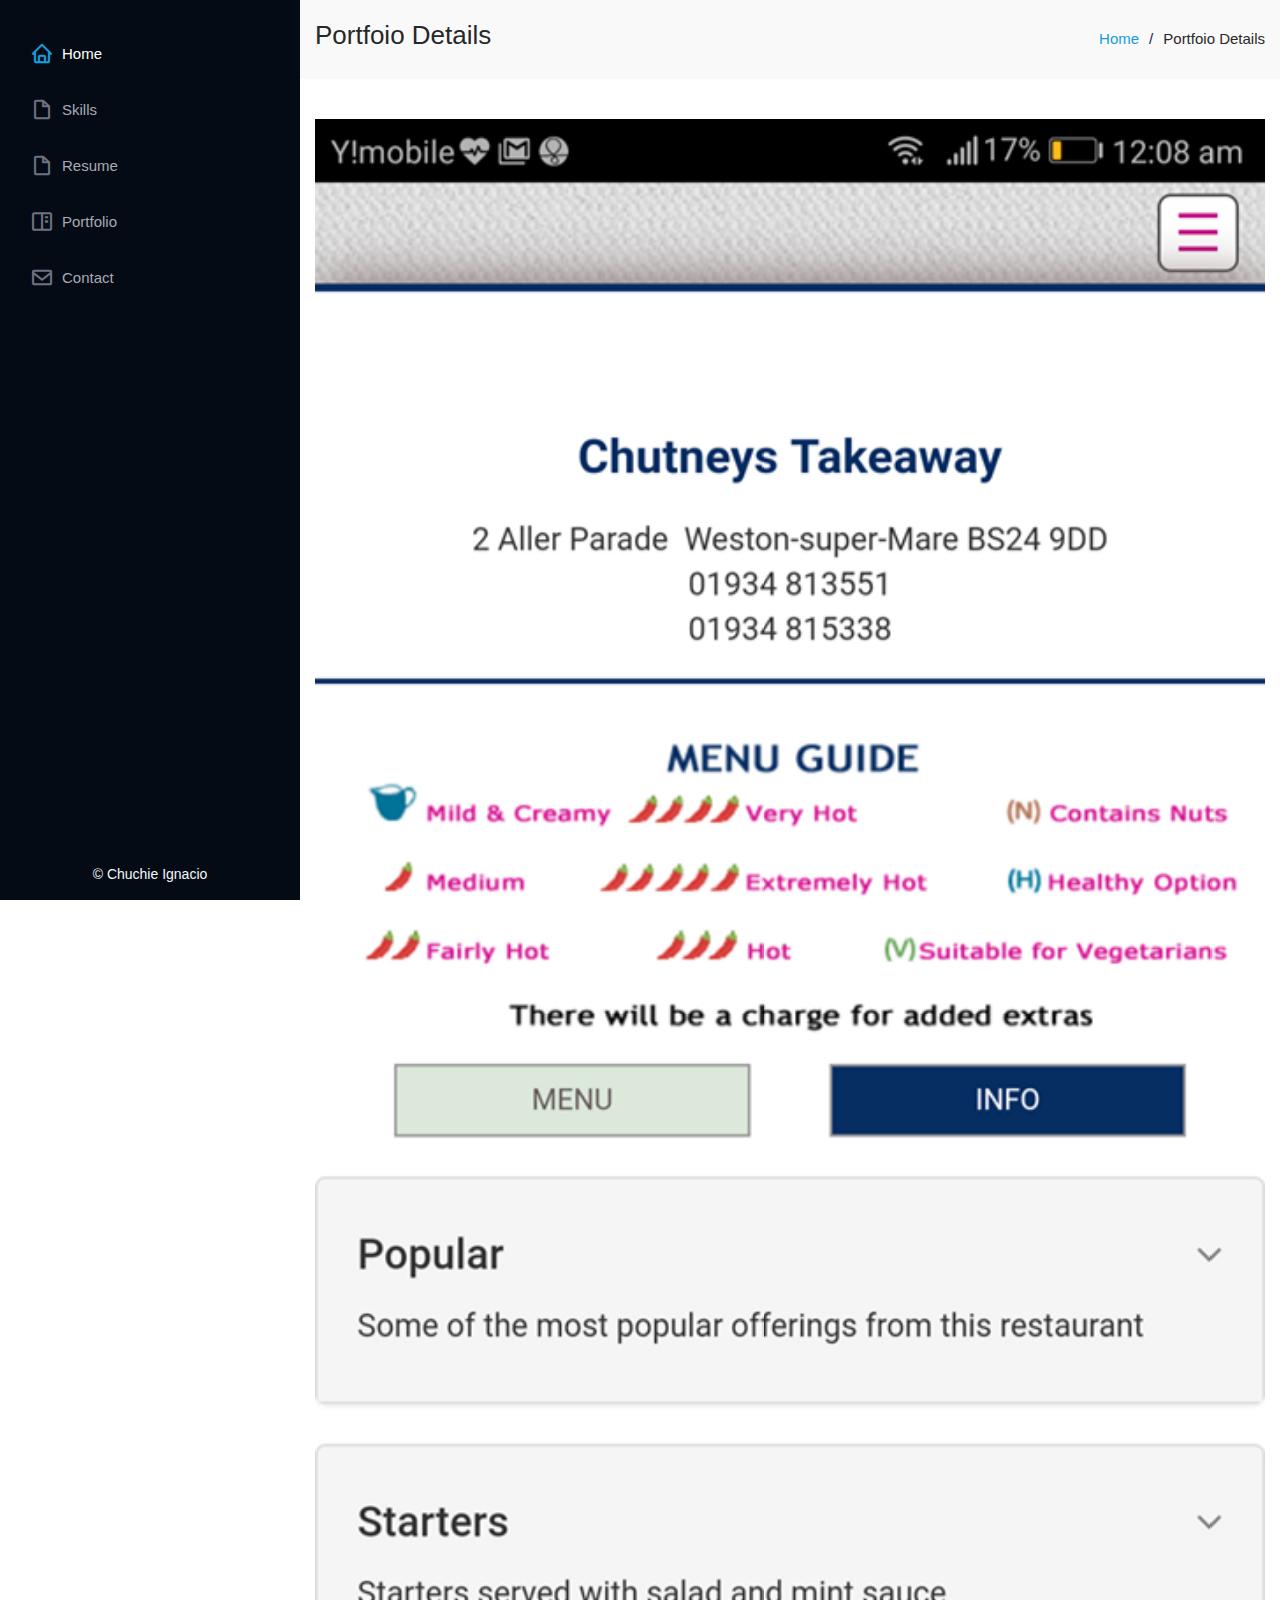
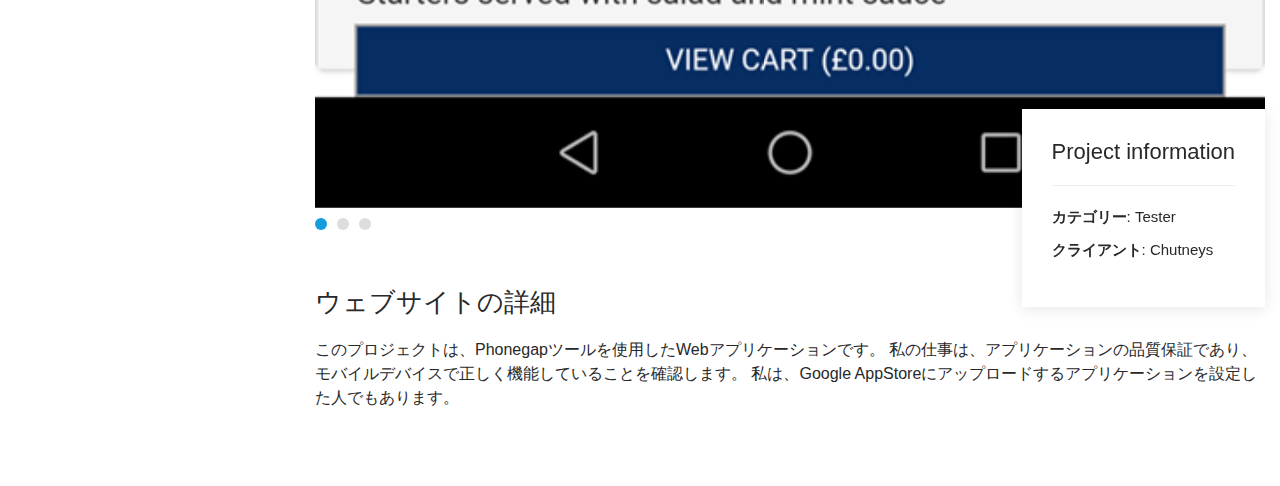
==== commit 71920ad4: "Update portfolio-details-app1.html" ====
--- a/portfolio-details-app1.html
+++ b/portfolio-details-app1.html
@@ -39,11 +39,11 @@
 
     <nav class="nav-menu">
       <ul>
-        <li class="active"><a href="index.php"><i class="bx bx-home"></i> <span>Home</span></a></li>
-        <li><a href="index.php#skills"><i class="bx bx-file-blank"></i> <span>Skills</span></a></li>
-        <li><a href="index.php#resume"><i class="bx bx-file-blank"></i> <span>Resume</span></a></li>
-        <li><a href="index.php#portfolio"><i class="bx bx-book-content"></i> Portfolio</a></li>
-        <li><a href="index.php#contact"><i class="bx bx-envelope"></i> Contact</a></li>
+        <li class="active"><a href="index.html"><i class="bx bx-home"></i> <span>Home</span></a></li>
+        <li><a href="index.html#skills"><i class="bx bx-file-blank"></i> <span>Skills</span></a></li>
+        <li><a href="index.html#resume"><i class="bx bx-file-blank"></i> <span>Resume</span></a></li>
+        <li><a href="index.html#portfolio"><i class="bx bx-book-content"></i> Portfolio</a></li>
+        <li><a href="index.html#contact"><i class="bx bx-envelope"></i> Contact</a></li>
 
       </ul>
     </nav><!-- .nav-menu -->
@@ -60,7 +60,7 @@
     <div class="d-flex justify-content-between align-items-center">
       <h2>Portfoio Details</h2>
       <ol>
-        <li><a href="index.php">Home</a></li>
+        <li><a href="index.html">Home</a></li>
         <li>Portfoio Details</li>
       </ol>
     </div>
@@ -84,18 +84,19 @@
       <div class="portfolio-info">
         <h3>Project information</h3>
         <ul>
-          <li><strong>Category</strong>: Tester</li>
-          <li><strong>Client</strong>: Chutneys</li>
+          <li><strong>カテゴリー</strong>: Tester</li>
+          <li><strong>クライアント</strong>: Chutneys</li>
         </ul>
       </div>
 
     </div>
 
     <div class="portfolio-description">
-      <h2>Website Details</h2>
+      <h2>ウェブサイトの詳細</h2>
       <p>
-      This project is a Web Application using Phonegap Tools. My task is the quality assurance of the application to make sure that it is working properly on any mobile devices. I am also the one who set-up the application to be uploaded to the Google App Store.
-      </p>
+          このプロジェクトは、Phonegapツールを使用したWebアプリケーションです。 私の仕事は、アプリケーションの品質保証であり、モバイルデバイスで正しく機能していることを確認します。 
+          私は、Google AppStoreにアップロードするアプリケーションを設定した人でもあります。
+     </p>
     
     </div>
 
@@ -133,4 +134,4 @@
 
 </body>
 
-</html>+</html>
